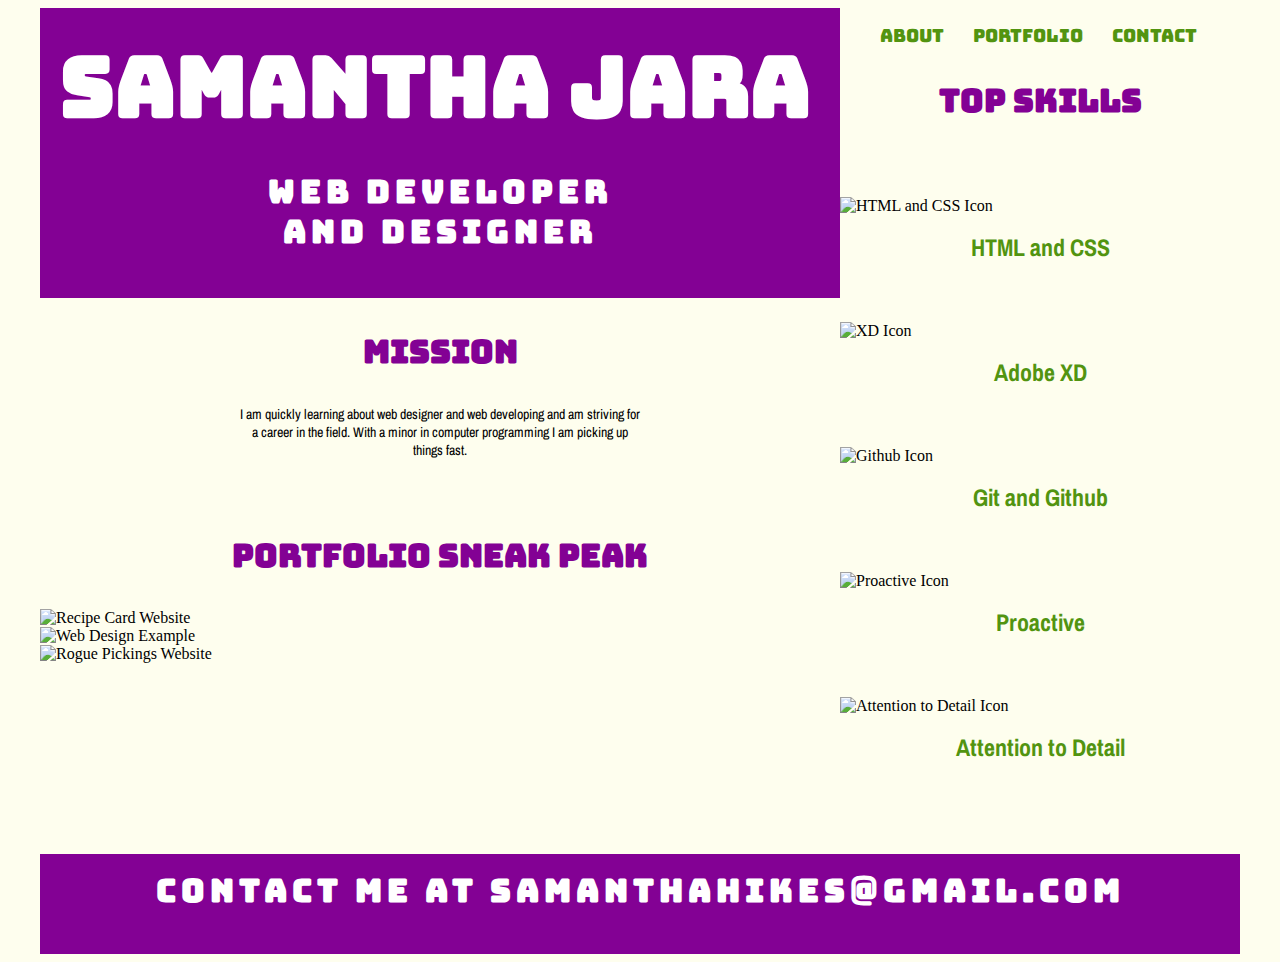
==== index.html @ 41dbb450 "Initial commit" ====
<!doctype html>
<html lang="en">

    <head>
        <title>Samantha | Portfolio</title>

        <!--Stylesheets-->
        <link rel="stylesheet" href="css/normalize.css">
        <link rel="stylesheet" href="css/main2.css">

        <!--Fonts-->
        <link rel="preconnect" href="https://fonts.googleapis.com">
        <link rel="preconnect" href="https://fonts.gstatic.com" crossorigin>
        <link href="https://fonts.googleapis.com/css2?family=Archivo+Narrow:wght@400;700&family=Bungee&display=swap" rel="stylesheet">
        
    </head>

    <body>
        <main>
            <div class="large-col">
                <header>
                    <h1>Samantha Jara</h1>
                    <h2>Web Developer<br>and Designer</h2>
                </header>
                <div id="about">
                    <h3>Mission</h3>
                    <p>I am quickly learning about web designer and web developing and am striving for a 
                        career in the field.  With a minor in computer programming I am picking up things fast.  </p>
                </div>
                <div id="portfolio">
                    <h3>Portfolio Sneak Peak</h3>
                    <a><img src="img/portfolio-example-1.png" alt="Recipe Card Website" /></a>
                    <a><img src="img/portfolio-example-2.png" alt="Web Design Example" /></a>
                    <a><img src="img/portfolio-example-3.png" alt="Rogue Pickings Website" /></a>
                </div>
            </div>
                
            <div class="small-col">
                <nav>
                    <ul>
                        <li><a href="#about">About</a></li>
                        <li><a href="#portfolio">Portfolio</a></li>
                        <li><a href="#contact">Contact</a></li>
                    </ul>
                </nav>
                <aside>
                    <h3>Top Skills</h3>

                    <div class="skill">
                        <img src="img/html-css-icon.png" alt="HTML and CSS Icon" />
                        <h4>HTML and CSS</h4>
                    </div>

                    <div class="skill">
                        <img src="img/xd-icon.png" alt="XD Icon" />
                        <h4>Adobe XD</h4>
                    </div>

                    <div class="skill">
                        <img src="img/github-icon.png" alt="Github Icon" />
                        <h4>Git and Github</h4>
                    </div>

                    <div class="skill">
                        <img src="img/proactive-icon.png" alt="Proactive Icon" />
                        <h4>Proactive</h4>
                    </div>

                    <div class="skill">
                        <img src="img/attention-icon.png" alt="Attention to Detail Icon" />
                        <h4>Attention to Detail</h4>
                    </div>

                </aside>
            </div>
        </main>

        <footer id="contact">
            <h3>Contact me at SamanthaHikes@gmail.com</h3>
        </footer>
    </body>

</html>
---- css/main2.css ----
/******************BASE STYLES***********************/
body {
    background-color: #FEFEEE;
}

h3{ 
    color: #830194;
    font-family: 'Bungee', sans-serif;
    font-size: 32px;
    text-align: center;
}

img {
    display: block;
    margin-left: auto;
    margin-right: auto;
  }

p{
    font-family: 'archivo narrow', sans-serif;
    font-size: 14px;
    line-height: 18px;
}

/******************GRID SYSTEM**********************/
main {
    margin:0 auto;
    overflow: auto;
    width: 1200px;
}

.large-col {
    float:left;
    width: 800px;
}

.small-col {
    float: left;
    width: 400px;
}

footer {
    background-color: #830194;
    clear: both;
    height:100px;
    margin:0 auto;
    width: 1200px;
}

/*********************HEADER***********************/
header{
    background-color: #830194;
    color:white;
    height: 250px;
    margin: 0;
    padding: 20px;
}

header h1{
    font-family: 'Bungee', sans-serif;
    display: inline-block;
    font-size: 84px;
    line-height: 5px;
    margin-left: auto;
    margin-right: auto;
}

header h2{
    font-family: 'Bungee', sans-serif;
    font-size: 32px;
    line-height: 40px;
    letter-spacing: 5px;
    text-align: center;
}

/*********************MISSION********************/
#about {
    padding: 0 50px;
}

#about p {
    text-align: center;
    margin: 0 150px 75px 150px;
}

/*******************PORTFOLIO******************/
#portfolio {
    padding-bottom: 75px;
}

/******************NAVBAR*****************/
nav ul li {
    display: inline-block;
}
nav ul li a {
    color: #529410;
    font-family: 'Bungee', sans-serif;
    font-size: 18px;
    padding-right: 25px;
    text-decoration: none;
    text-transform: capitalize;
}

/***************SKILLS*******************/
aside h4 {
    color:#529410;
    font-family: 'archivo narrow', sans-serif;
    font-size: 24px;
    font-weight: bold;
    line-height: 0px;
    text-align: center;
}

.skill {
    margin: 75px 0;
}

/***************FOOTER****************/
footer h3{
    color: white;
    letter-spacing: 5px;
    padding-top:15px;
}
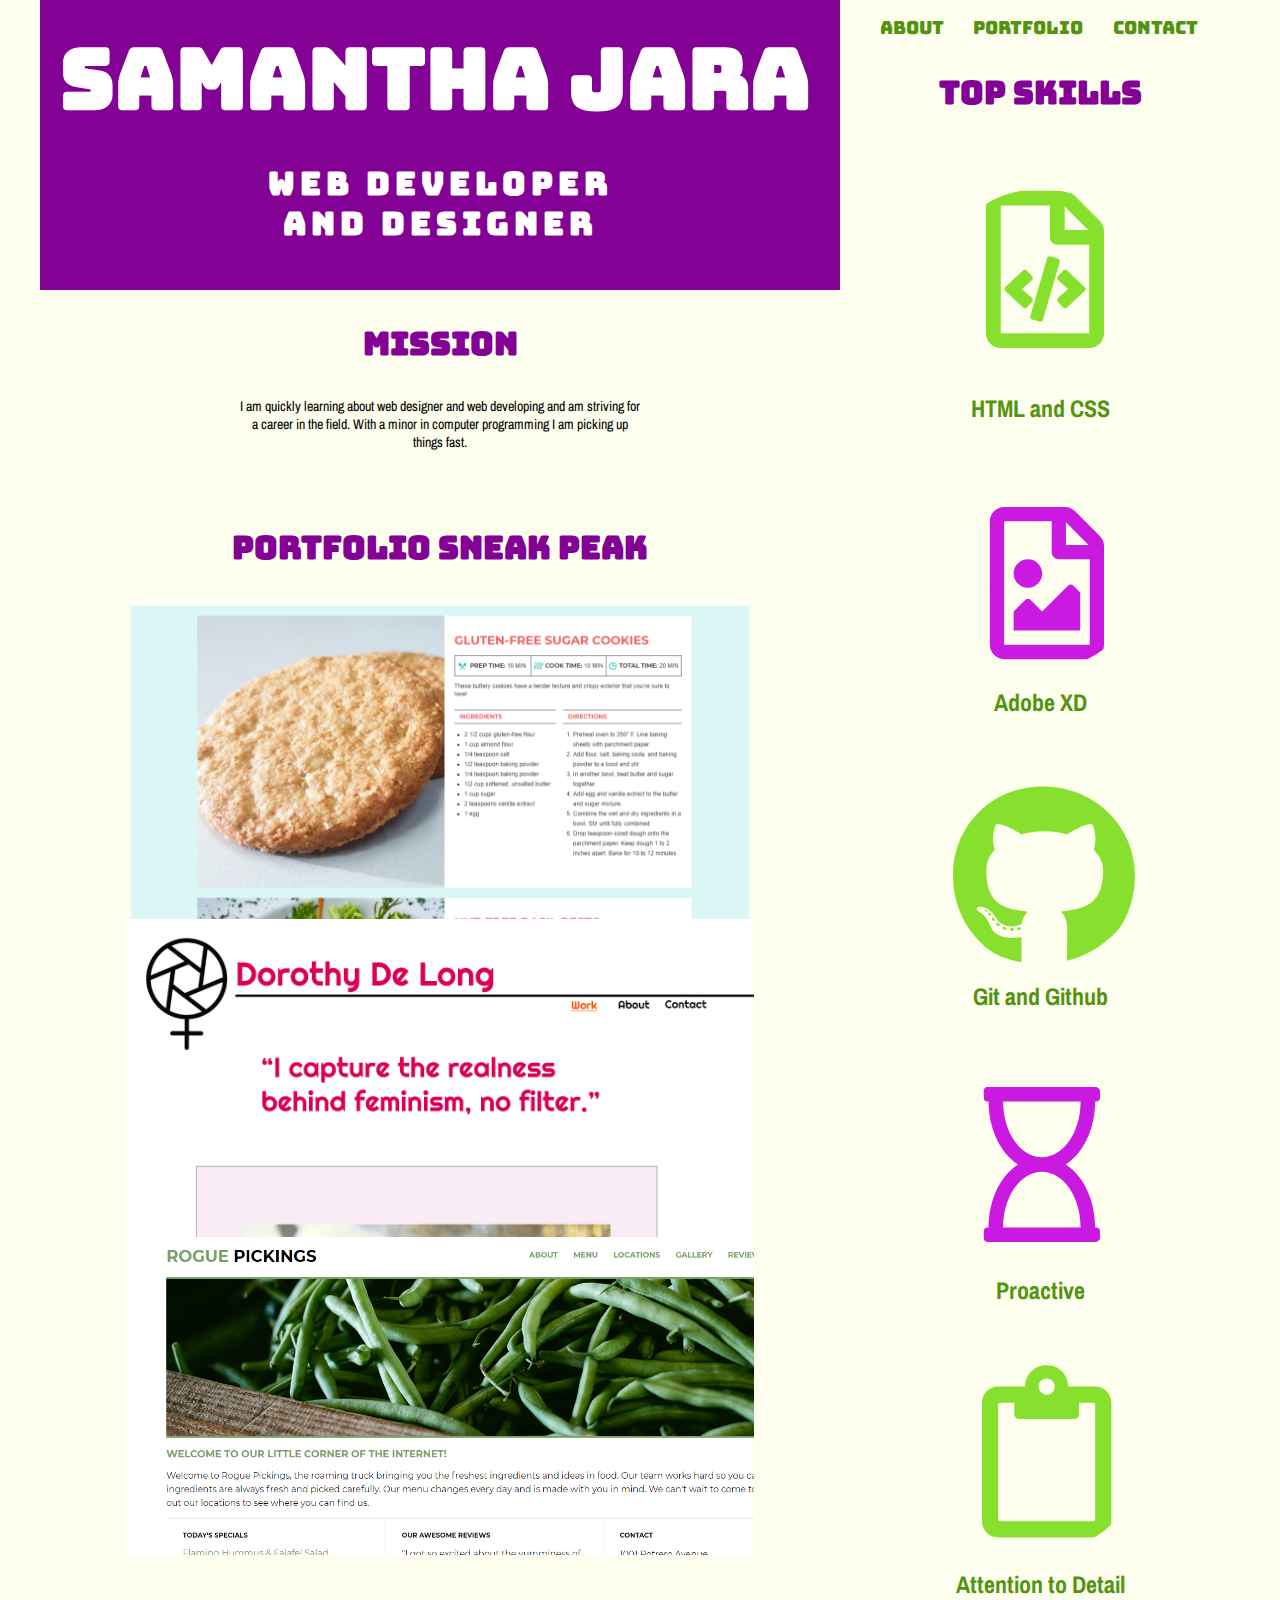
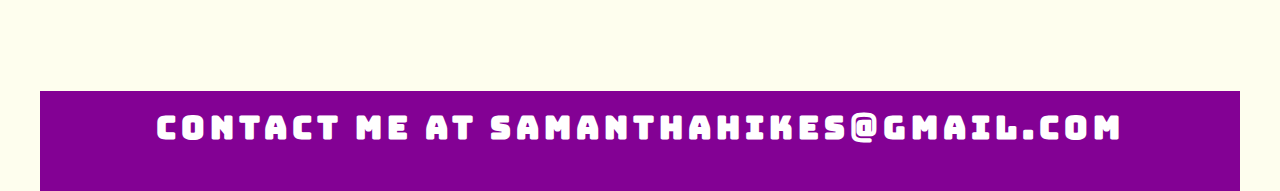
==== commit d83774d4: "Added links to portfolio items" ====
--- a/index.html
+++ b/index.html
@@ -29,9 +29,9 @@
                 </div>
                 <div id="portfolio">
                     <h3>Portfolio Sneak Peak</h3>
-                    <a><img src="img/portfolio-example-1.png" alt="Recipe Card Website" /></a>
-                    <a><img src="img/portfolio-example-2.png" alt="Web Design Example" /></a>
-                    <a><img src="img/portfolio-example-3.png" alt="Rogue Pickings Website" /></a>
+                    <a href="recipe/index.html" target="_blank"><img src="img/portfolio-example-1.png" alt="Recipe Card Website" /></a>
+                    <a href="img/Dorothy.png" target="_blank"><img src="img/portfolio-example-2.png" alt="Web Design Example" /></a>
+                    <a href="rouge-pickings/index.html" target="_blank"><img src="img/portfolio-example-3.png" alt="Rogue Pickings Website" /></a>
                 </div>
             </div>
                 
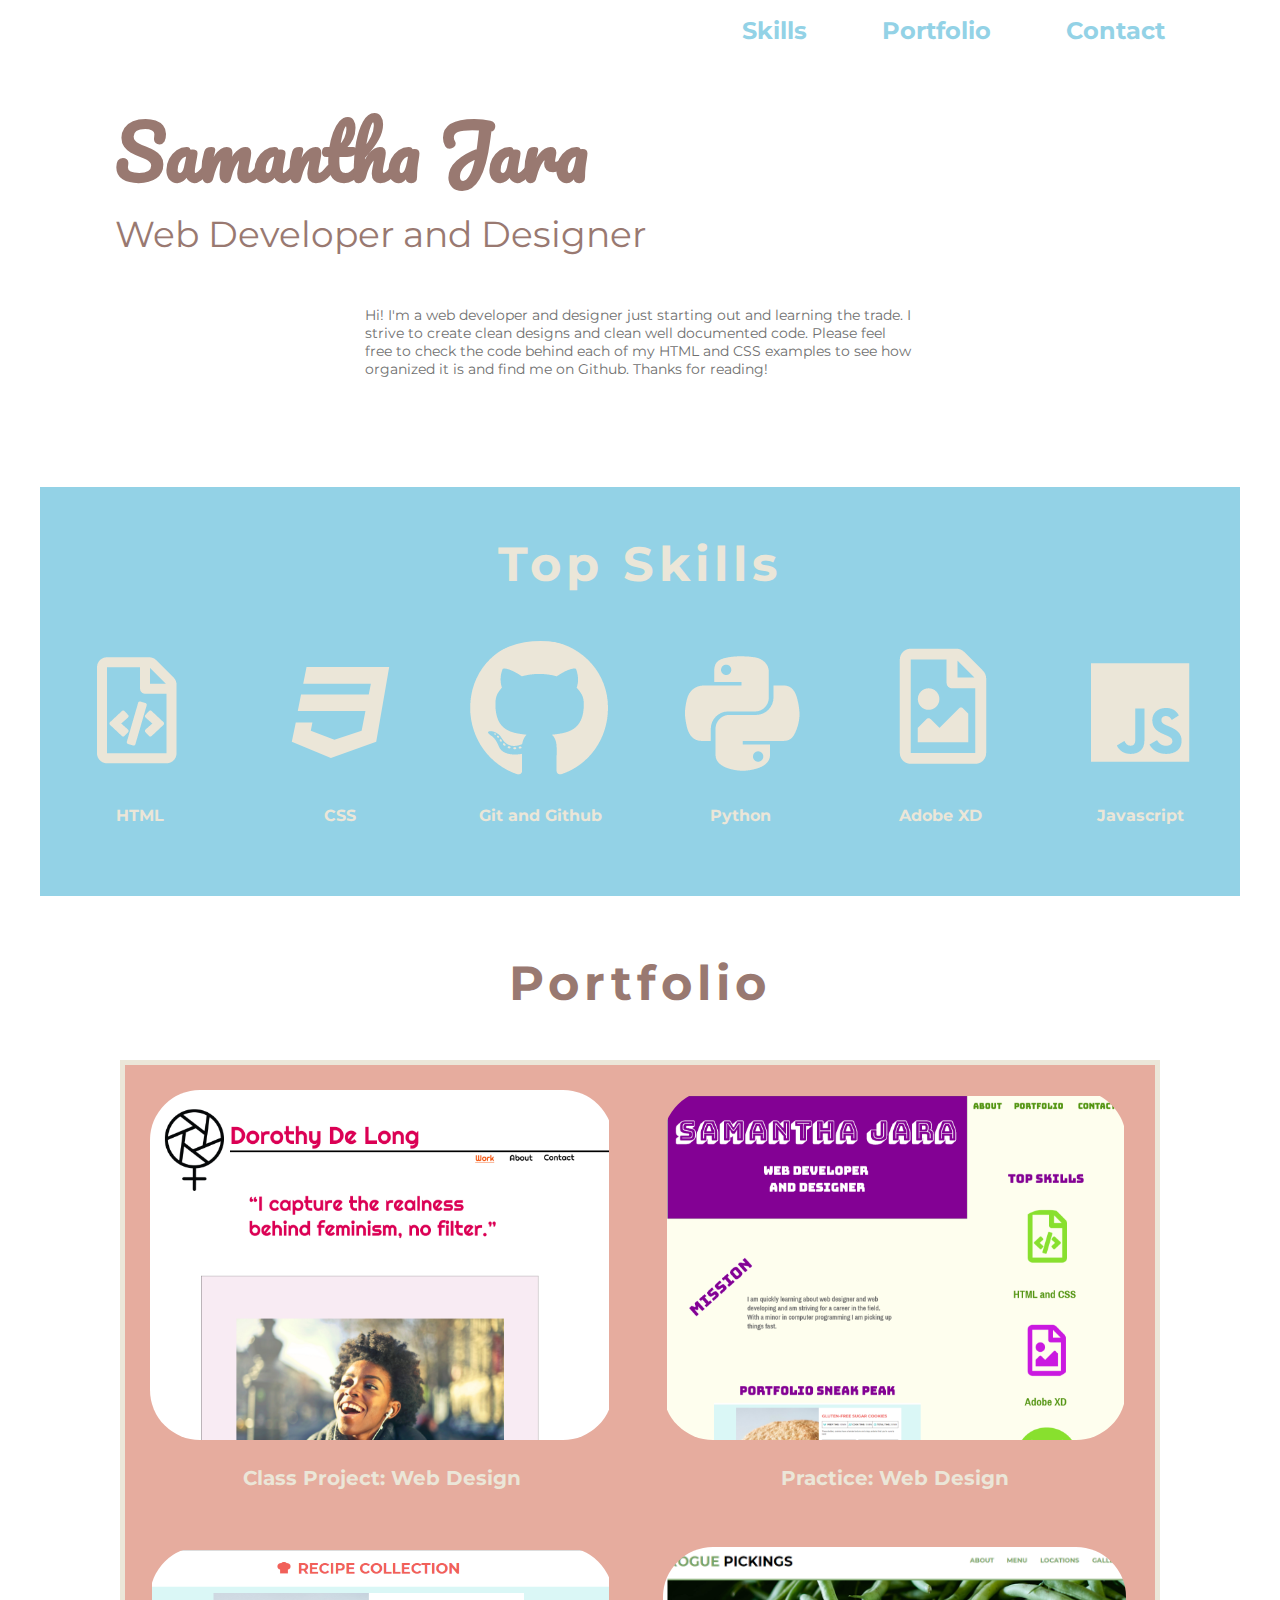
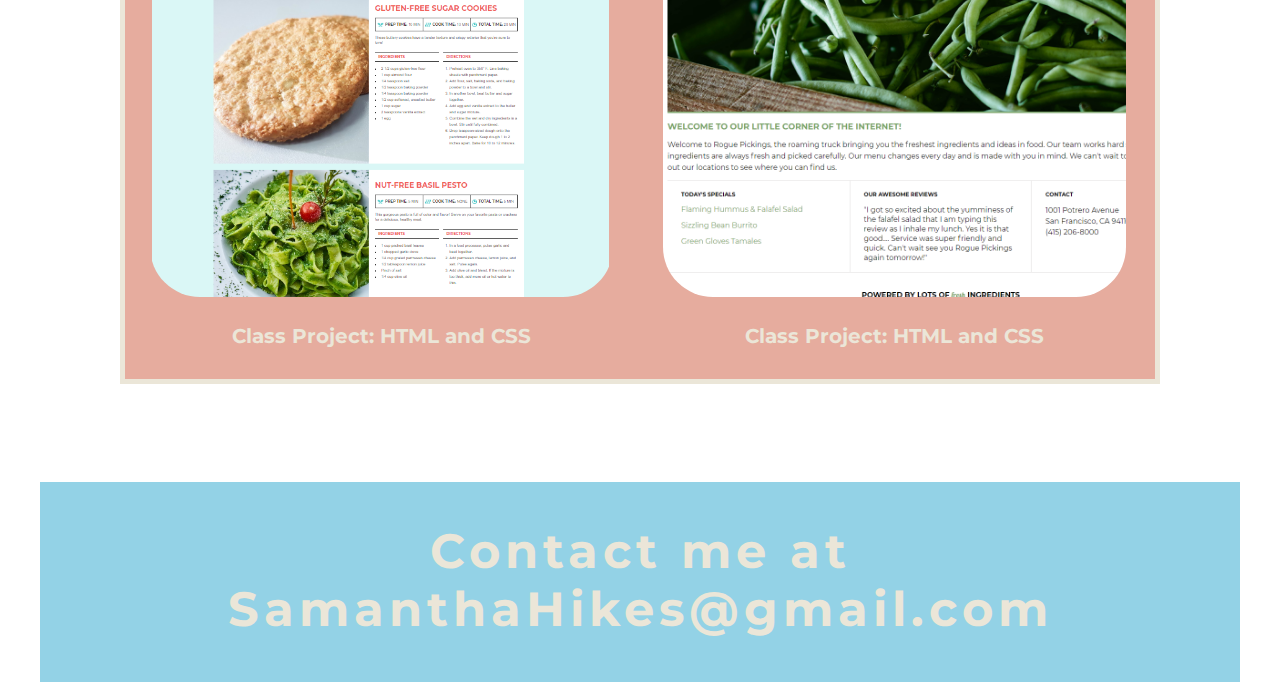
==== commit d9eece9b: "Completed Portfolio Site v1" ====
--- a/index.html
+++ b/index.html
@@ -2,77 +2,97 @@
 <html lang="en">
 
     <head>
-        <title>Samantha | Portfolio</title>
+        <title>Samantha Jara | Portfolio</title>
 
         <!--Stylesheets-->
         <link rel="stylesheet" href="css/normalize.css">
-        <link rel="stylesheet" href="css/main2.css">
+        <link rel="stylesheet" href="css/main3.css">
 
         <!--Fonts-->
         <link rel="preconnect" href="https://fonts.googleapis.com">
         <link rel="preconnect" href="https://fonts.gstatic.com" crossorigin>
-        <link href="https://fonts.googleapis.com/css2?family=Archivo+Narrow:wght@400;700&family=Bungee&display=swap" rel="stylesheet">
+        <link href="https://fonts.googleapis.com/css2?family=Montserrat:wght@400;700&family=Pacifico&display=swap" rel="stylesheet">
         
     </head>
 
     <body>
         <main>
-            <div class="large-col">
-                <header>
-                    <h1>Samantha Jara</h1>
-                    <h2>Web Developer<br>and Designer</h2>
-                </header>
-                <div id="about">
-                    <h3>Mission</h3>
-                    <p>I am quickly learning about web designer and web developing and am striving for a 
-                        career in the field.  With a minor in computer programming I am picking up things fast.  </p>
+            <nav>
+                <ul>
+                    <li><a href="#contact">Contact</a></li>
+                    <li><a href="#portfolio">Portfolio</a></li>
+                    <li><a href="#skills">Skills</a></li>
+                    
+                </ul>
+            </nav>
+
+            <header>
+                <h1>Samantha Jara</h1>
+                <h2>Web Developer and Designer</h2>
+                <p>Hi!  I'm a web developer and designer just starting out and learning the trade.  I strive 
+                    to create clean designs and clean well documented code.  Please feel free to check the 
+                    code behind each of my HTML and CSS examples to see how organized it is and find 
+                    me on Github. Thanks for reading! </p>
+            </header>
+
+            <section id="skills">
+                <h3>Top Skills</h3>
+
+                <div class="sixth-col">
+                    <img src="img/html-icon.png" alt="HTML Icon" />
+                    <h4>HTML</h4>
                 </div>
-                <div id="portfolio">
-                    <h3>Portfolio Sneak Peak</h3>
-                    <a href="recipe/index.html" target="_blank"><img src="img/portfolio-example-1.png" alt="Recipe Card Website" /></a>
-                    <a href="img/Dorothy.png" target="_blank"><img src="img/portfolio-example-2.png" alt="Web Design Example" /></a>
-                    <a href="rouge-pickings/index.html" target="_blank"><img src="img/portfolio-example-3.png" alt="Rogue Pickings Website" /></a>
+
+                <div class="sixth-col">
+                    <img src="img/css-icon.png" alt="CSS Icon" />
+                    <h4>CSS</h4>
                 </div>
-            </div>
-                
-            <div class="small-col">
-                <nav>
-                    <ul>
-                        <li><a href="#about">About</a></li>
-                        <li><a href="#portfolio">Portfolio</a></li>
-                        <li><a href="#contact">Contact</a></li>
-                    </ul>
-                </nav>
-                <aside>
-                    <h3>Top Skills</h3>
 
-                    <div class="skill">
-                        <img src="img/html-css-icon.png" alt="HTML and CSS Icon" />
-                        <h4>HTML and CSS</h4>
+                <div class="sixth-col">
+                    <img src="img/github-icon.png" alt="Github Icon" />
+                    <h4>Git and Github</h4>
+                </div>
+
+                <div class="sixth-col">
+                    <img src="img/python-icon.png" alt="Python Icon" />
+                    <h4>Python</h4>
+                </div>
+
+                <div class="sixth-col">
+                    <img src="img/xd-icon.png" alt="XD Icon" />
+                    <h4>Adobe XD</h4>
+                </div>
+
+                <div class="sixth-col">
+                    <img src="img/js-icon.png" alt="Javascript Icon" />
+                    <h4>Javascript</h4>
+                </div>
+            </section>
+
+            <section id="portfolio">
+                <h3>Portfolio</h3>
+                <div id="portfolio-bg">
+                    <div class="example">
+                        <a href="img/dorothy-design.png" target="_blank"><img src="img/dorothy-ex.png" alt="Web Design Example" /></a>
+                        <h4>Class Project: Web Design</h4>
                     </div>
 
-                    <div class="skill">
-                        <img src="img/xd-icon.png" alt="XD Icon" />
-                        <h4>Adobe XD</h4>
+                    <div class="example">
+                        <a href="img/portfolio-design.png" target="_blank"><img src="img/portfolio-ex.png" alt="Portfolio Website"/></a>
+                        <h4>Practice: Web Design</h4>
                     </div>
 
-                    <div class="skill">
-                        <img src="img/github-icon.png" alt="Github Icon" />
-                        <h4>Git and Github</h4>
+                    <div class="example">
+                        <a href="recipe/index.html" target="_blank"><img src="img/recipe-ex.png" alt="Recipe Card Wesite" /></a>
+                        <h4>Class Project: HTML and CSS</h4>
                     </div>
 
-                    <div class="skill">
-                        <img src="img/proactive-icon.png" alt="Proactive Icon" />
-                        <h4>Proactive</h4>
+                    <div class="example">
+                        <a href="rouge-pickings/index.html" target="_blank"><img src="img/rogue-picking-ex.png" alt="Rogue Pickings Website" /></a>
+                        <h4>Class Project: HTML and CSS</h4>
                     </div>
-
-                    <div class="skill">
-                        <img src="img/attention-icon.png" alt="Attention to Detail Icon" />
-                        <h4>Attention to Detail</h4>
-                    </div>
-
-                </aside>
-            </div>
+                </div>
+            </section>
         </main>
 
         <footer id="contact">
--- a/css/main3.css
+++ b/css/main3.css
@@ -0,0 +1,123 @@
+/******************BASE STYLES***********************/
+body {
+    font-family: 'Montserrat', sans-serif;
+}
+
+h3{ 
+    font-size: 48px;
+    letter-spacing: 5px;
+    text-align: center;
+}
+
+p{
+    color: #707070;
+    font-size: 14px;
+}
+
+/******************GRID SYSTEM**********************/
+main {
+    margin:0 auto;
+    overflow: auto;
+    width: 1200px;
+}
+
+.sixth-col {
+    float:left;
+    width: 200px;
+}
+
+footer {
+    background-color: #93D2E6;
+    clear: both;
+    height:200px;
+    margin:0 auto;
+    width: 1200px;
+}
+
+/******************NAVBAR*****************/
+nav ul li {
+    display: inline-block;
+    float:right;
+}
+nav ul li a {
+    color: #93D2E6;
+    font-size: 24px;
+    font-weight: bold;
+    padding-right: 75px;
+    text-decoration: none;
+}
+
+/*********************HEADER***********************/
+header{
+    color:#997971;
+    margin: 0;
+    padding: 75px;
+}
+
+header h1{
+    font-family: 'Pacifico', cursive;
+    font-size: 72px;
+    line-height: 25px;
+}
+
+header h2{
+    font-size: 36px;
+    font-weight: normal;
+}
+
+header p{
+    padding: 20px 250px;
+}
+
+/***************SKILLS*******************/
+#skills {
+    background-color: #93D2E6;
+    color: #EBE6D8;
+    overflow: auto;
+    padding-bottom: 50px;
+}
+
+#skills h4{
+    text-align: center;
+}
+
+#skills img{
+    display: block;
+    margin-left: auto;
+    margin-right: auto;
+    margin-bottom: 0;
+}
+
+/*******************PORTFOLIO******************/
+#portfolio {
+    color: #997971;
+    padding: 10px 80px 50px 80px;
+}
+
+#portfolio-bg {
+    background-color: #E6AC9E;
+    border: 5px solid #EBE6D8;
+    color: #EBE6D8;
+    overflow: auto;
+}
+
+.example {
+    float:left;
+    padding: 25px 25px 5px 25px;
+    text-align: center;
+    font-size: 20px;
+}
+
+.example img {
+    display: block;
+    margin-left: auto;
+    margin-right: auto;
+}
+
+
+
+/***************FOOTER****************/
+footer h3{
+    color: #EBE6D8;
+    padding: 40px 0;
+}